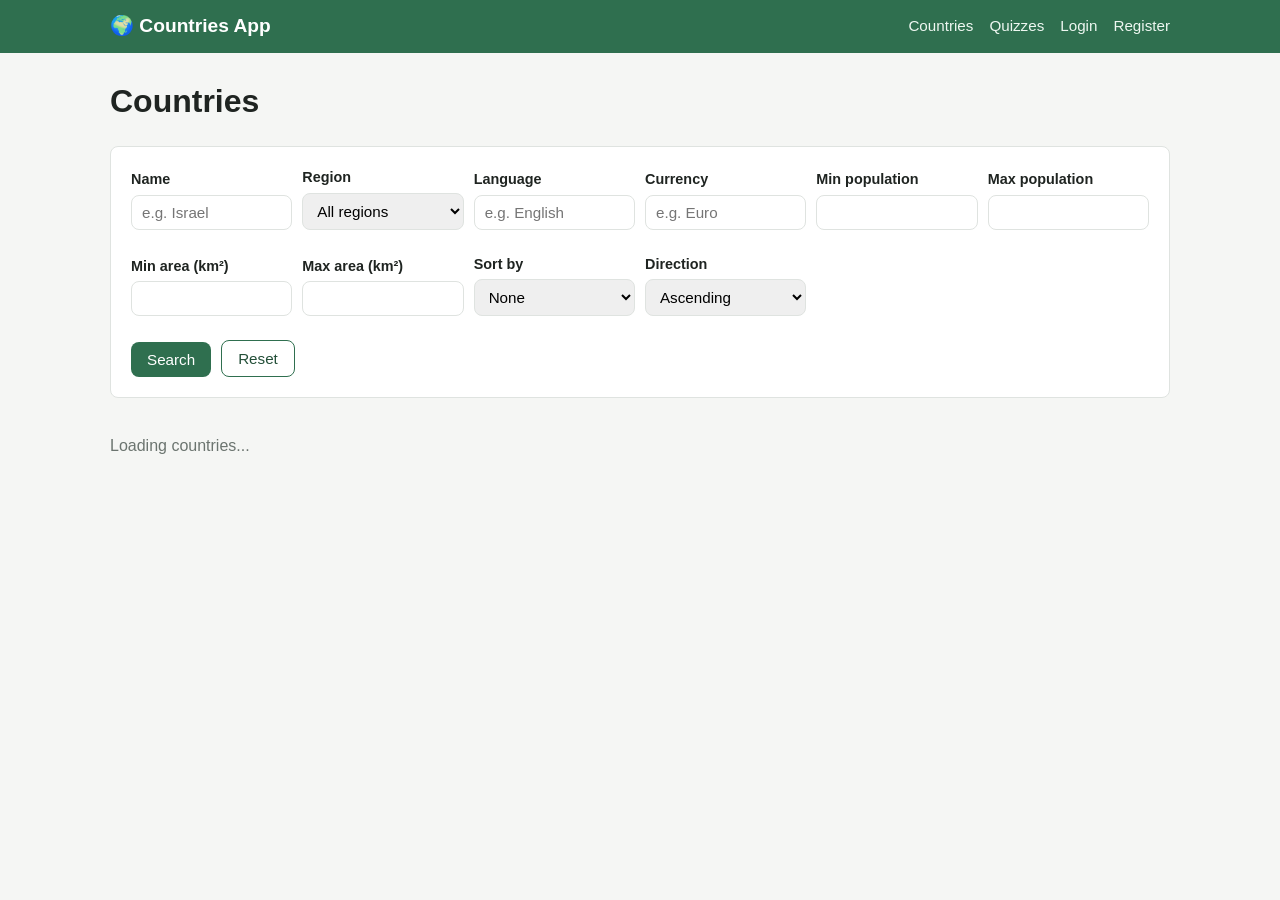
==== ClientSide/pages/admin-stats.html @ b3c121c3 "Add client-side scaffold for countries project (mock-data driven) Full HTML/CSS/jQuery client skelet" ====
<!DOCTYPE html>
<html lang="en">
<head>
    <meta charset="UTF-8">
    <title>Admin - Stats - Countries App</title>
    <meta name="viewport" content="width=device-width, initial-scale=1.0">
    <link rel="stylesheet" href="../css/style.css">
</head>
<body>
    <div id="navbar"></div>

    <div class="page-container" id="adminStats">
        <div id="alertBox"></div>

        <h1 class="page-title">Usage Statistics</h1>

        <div class="stats-grid">
            <div class="stat-tile"><span class="stat-value" id="statTodayLogins">-</span>Logins Today</div>
            <div class="stat-tile"><span class="stat-value" id="statTotalLogins">-</span>Total Logins</div>
            <div class="stat-tile"><span class="stat-value" id="statCountriesImported">-</span>Countries Imported</div>
            <div class="stat-tile"><span class="stat-value" id="statCountriesSaved">-</span>Countries Saved</div>
            <div class="stat-tile"><span class="stat-value" id="statSharesCreated">-</span>Shares Created</div>
        </div>

        <div class="card">
            <h3>Daily Logins</h3>
            <div id="dailyLoginsList"></div>
        </div>
    </div>

    <script src="https://code.jquery.com/jquery-3.7.1.min.js"></script>
    <script src="../js/config.js"></script>
    <script src="../js/mockData.js"></script>
    <script src="../js/api.js"></script>
    <script src="../js/auth.js"></script>
    <script src="../js/common.js"></script>
    <script src="../js/admin.js"></script>
</body>
</html>
---- ClientSide/css/style.css ----
:root {
    --color-primary: #2f6f4f;
    --color-primary-dark: #234f38;
    --color-danger: #b3261e;
    --color-bg: #f5f6f4;
    --color-card: #ffffff;
    --color-border: #dfe3e0;
    --color-text: #1f2421;
    --color-muted: #6b746f;
    --radius: 8px;
}

* { box-sizing: border-box; }

body {
    margin: 0;
    font-family: "Segoe UI", Arial, sans-serif;
    background: var(--color-bg);
    color: var(--color-text);
    line-height: 1.5;
}

a { color: var(--color-primary-dark); }

.muted { color: var(--color-muted); }

/* ---------- Navbar ---------- */
#navbar {
    background: var(--color-primary);
    color: #fff;
}
.navbar-inner {
    max-width: 1100px;
    margin: 0 auto;
    padding: 12px 20px;
    display: flex;
    flex-wrap: wrap;
    align-items: center;
    justify-content: space-between;
    gap: 10px;
}
.navbar-inner .brand {
    color: #fff;
    font-weight: bold;
    font-size: 1.2rem;
    text-decoration: none;
}
.nav-links a {
    color: #eef7f1;
    text-decoration: none;
    margin-left: 16px;
    font-size: 0.95rem;
}
.nav-links a:hover { text-decoration: underline; }

/* ---------- Layout ---------- */
.page-container {
    max-width: 1100px;
    margin: 0 auto;
    padding: 24px 20px 60px;
}

.page-title {
    margin-top: 0;
}

/* ---------- Alerts ---------- */
#alertBox {
    display: none;
    padding: 12px 16px;
    border-radius: var(--radius);
    margin-bottom: 16px;
    font-weight: 500;
}
.alert-success { background: #e4f4ea; color: #1c6b3b; border: 1px solid #b7e0c6; }
.alert-error { background: #fbe9e7; color: var(--color-danger); border: 1px solid #f1c2bd; }
.alert-info { background: #eaf1fb; color: #1d4e89; border: 1px solid #c3d7f0; }

/* ---------- Cards / forms ---------- */
.card {
    background: var(--color-card);
    border: 1px solid var(--color-border);
    border-radius: var(--radius);
    padding: 20px;
    margin-bottom: 20px;
}

.form-row { margin-bottom: 14px; display: flex; flex-direction: column; gap: 4px; }
.form-row label { font-weight: 600; font-size: 0.9rem; }
.form-row input, .form-row select, .form-row textarea {
    padding: 8px 10px;
    border: 1px solid var(--color-border);
    border-radius: var(--radius);
    font-size: 0.95rem;
    font-family: inherit;
}
.form-grid { display: grid; grid-template-columns: repeat(auto-fit, minmax(220px, 1fr)); gap: 0 16px; }

.checkbox-row { flex-direction: row; align-items: center; gap: 8px; }

/* ---------- Buttons ---------- */
.btn {
    display: inline-block;
    background: var(--color-primary);
    color: #fff;
    border: none;
    padding: 9px 16px;
    border-radius: var(--radius);
    cursor: pointer;
    font-size: 0.95rem;
    text-decoration: none;
}
.btn:hover { background: var(--color-primary-dark); }
.btn-small { padding: 5px 10px; font-size: 0.85rem; }
.btn-outline { background: transparent; color: var(--color-primary-dark); border: 1px solid var(--color-primary); }
.btn-outline:hover { background: #eaf3ee; }
.btn-danger { background: var(--color-danger); }
.btn-danger:hover { background: #8f1f19; }

/* ---------- Filters bar ---------- */
.filters-bar {
    display: grid;
    grid-template-columns: repeat(auto-fit, minmax(150px, 1fr));
    gap: 10px;
    align-items: end;
}
.filters-actions { display: flex; gap: 10px; align-items: end; }

/* ---------- Country grid ---------- */
.country-grid {
    display: grid;
    grid-template-columns: repeat(auto-fill, minmax(240px, 1fr));
    gap: 16px;
    margin-top: 20px;
}
.country-card {
    background: var(--color-card);
    border: 1px solid var(--color-border);
    border-radius: var(--radius);
    padding: 14px;
}
.country-card h3 { margin: 8px 0 4px; }
.flag-thumb { width: 100%; height: 110px; object-fit: cover; border-radius: 6px; }
.flag-thumb-small { width: 36px; height: 24px; object-fit: cover; border-radius: 3px; }
.flag-large { width: 160px; border-radius: 6px; }
.card-actions { display: flex; gap: 8px; margin-top: 10px; flex-wrap: wrap; }

/* ---------- Country details ---------- */
.country-details-header { display: flex; gap: 16px; align-items: center; }
.details-list { display: grid; grid-template-columns: 140px 1fr; row-gap: 8px; margin-top: 20px; }
.details-list dt { font-weight: 600; color: var(--color-muted); }
.details-list dd { margin: 0; }

/* ---------- Shares ---------- */
.share-card { border: 1px solid var(--color-border); border-radius: var(--radius); padding: 12px; margin-bottom: 10px; background: var(--color-card); }
.share-meta { margin: 0 0 6px; font-size: 0.9rem; }
.share-content { margin: 0; }
.edit-share-textarea { width: 100%; min-height: 70px; }

/* ---------- Lists (my-lists / admin daily logins) ---------- */
.list-row { display: flex; align-items: center; gap: 12px; padding: 8px 0; border-bottom: 1px solid var(--color-border); }
.list-row-actions { margin-left: auto; display: flex; gap: 8px; }

/* ---------- Quiz ---------- */
.quiz-card { background: var(--color-card); border: 1px solid var(--color-border); border-radius: var(--radius); padding: 16px; margin-bottom: 14px; }
.quiz-header { display: flex; justify-content: space-between; align-items: center; }
#timerDisplay { font-weight: bold; font-size: 1.2rem; color: var(--color-danger); }
.option-row { display: block; padding: 8px; border: 1px solid var(--color-border); border-radius: var(--radius); margin-bottom: 8px; cursor: pointer; }
.option-row:hover { background: #f0f5f1; }

/* ---------- Admin ---------- */
table { width: 100%; border-collapse: collapse; background: var(--color-card); }
table th, table td { text-align: left; padding: 10px 12px; border-bottom: 1px solid var(--color-border); }
.badge { padding: 2px 8px; border-radius: 12px; font-size: 0.8rem; }
.badge-success { background: #e4f4ea; color: #1c6b3b; }
.badge-danger { background: #fbe9e7; color: var(--color-danger); }
.stats-grid { display: grid; grid-template-columns: repeat(auto-fit, minmax(160px, 1fr)); gap: 14px; margin-bottom: 24px; }
.stat-tile { background: var(--color-card); border: 1px solid var(--color-border); border-radius: var(--radius); padding: 16px; text-align: center; }
.stat-tile .stat-value { font-size: 1.8rem; font-weight: bold; color: var(--color-primary-dark); display: block; }

/* ---------- Auth forms ---------- */
.auth-card { max-width: 420px; margin: 40px auto; }
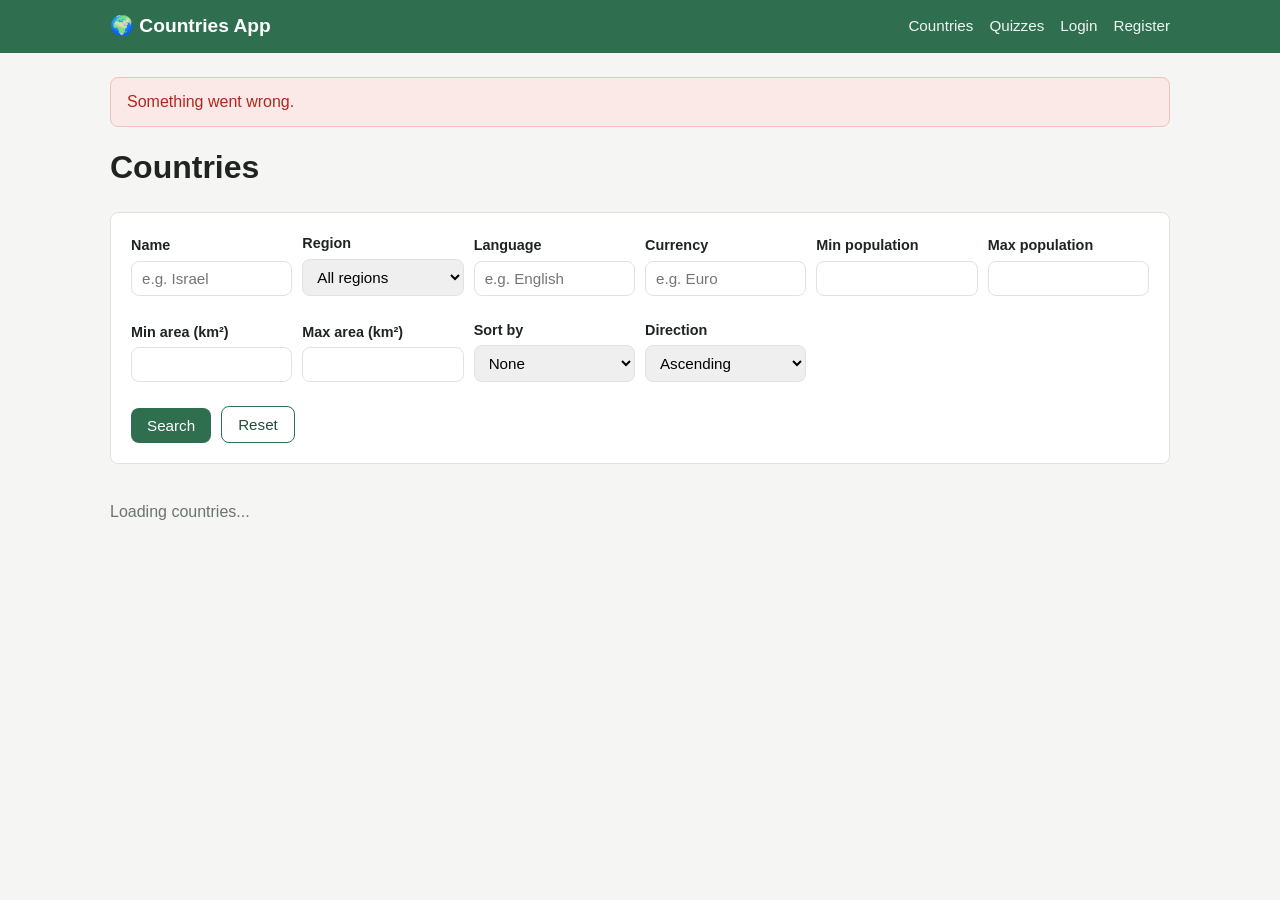
==== commit 5d107f71: "Remove the + Add Country button and the client-side mock-data layer - countries-list.html: dropped t" ====
--- a/ClientSide/pages/admin-stats.html
+++ b/ClientSide/pages/admin-stats.html
@@ -30,7 +30,6 @@
 
     <script src="https://code.jquery.com/jquery-3.7.1.min.js"></script>
     <script src="../js/config.js"></script>
-    <script src="../js/mockData.js"></script>
     <script src="../js/api.js"></script>
     <script src="../js/auth.js"></script>
     <script src="../js/common.js"></script>
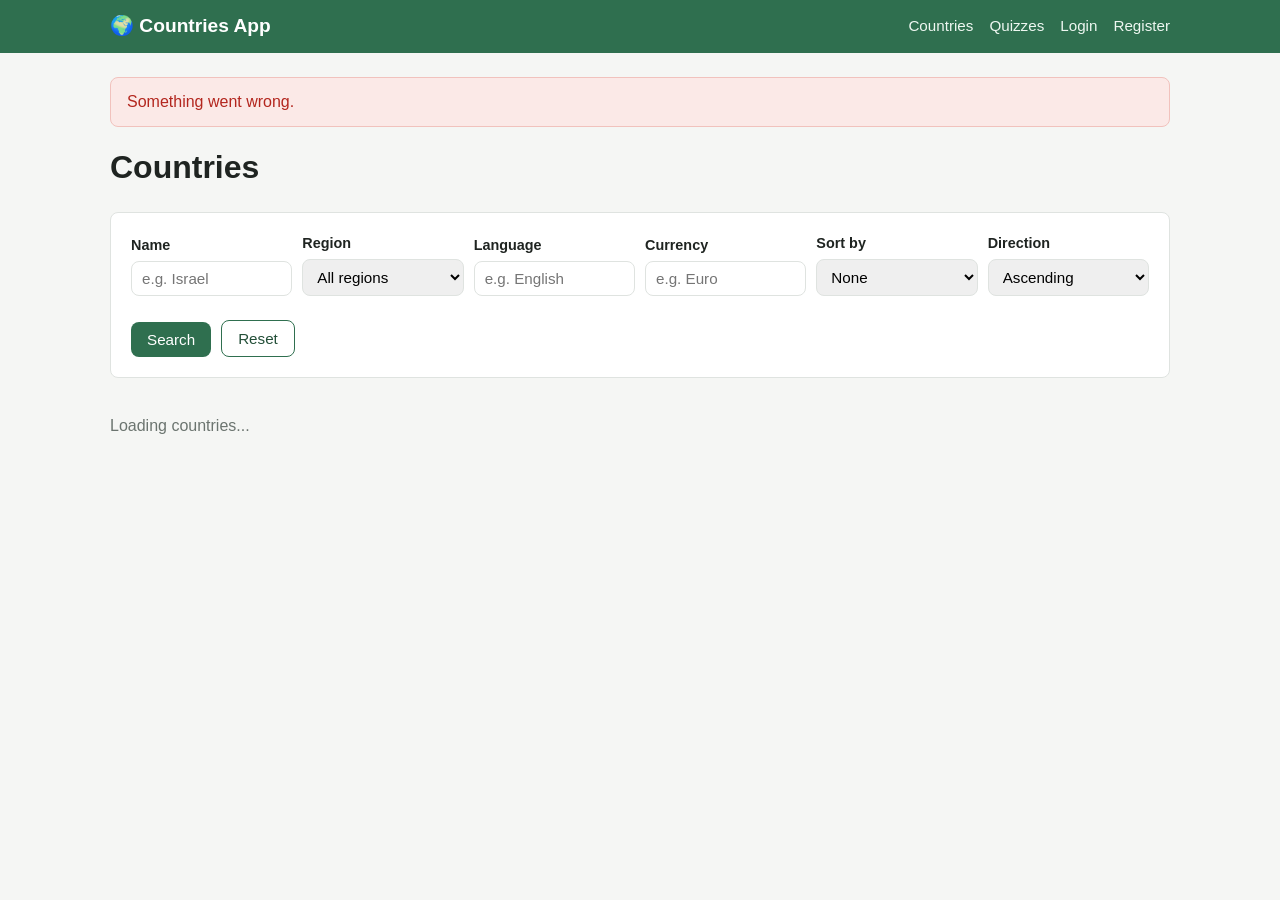
==== commit 2fb5f084: "Update admin-stats.html" ====
--- a/ClientSide/pages/admin-stats.html
+++ b/ClientSide/pages/admin-stats.html
@@ -22,10 +22,6 @@
             <div class="stat-tile"><span class="stat-value" id="statSharesCreated">-</span>Shares Created</div>
         </div>
 
-        <div class="card">
-            <h3>Daily Logins</h3>
-            <div id="dailyLoginsList"></div>
-        </div>
     </div>
 
     <script src="https://code.jquery.com/jquery-3.7.1.min.js"></script>
--- a/ClientSide/css/style.css
+++ b/ClientSide/css/style.css
@@ -158,7 +158,10 @@
 .edit-share-textarea { width: 100%; min-height: 70px; }
 
 /* ---------- Lists (my-lists / admin daily logins) ---------- */
-.list-row { display: flex; align-items: center; gap: 12px; padding: 8px 0; border-bottom: 1px solid var(--color-border); }
+/* flex-wrap so the full-width .share-inline review box (my-lists.html) drops
+   to its own line instead of competing for space with the flag/name/actions
+   on the same row, which used to squeeze them all sideways when it opened. */
+.list-row { display: flex; align-items: center; flex-wrap: wrap; gap: 12px; padding: 8px 0; border-bottom: 1px solid var(--color-border); }
 .list-row-actions { margin-left: auto; display: flex; gap: 8px; }
 
 /* ---------- Quiz ---------- */
